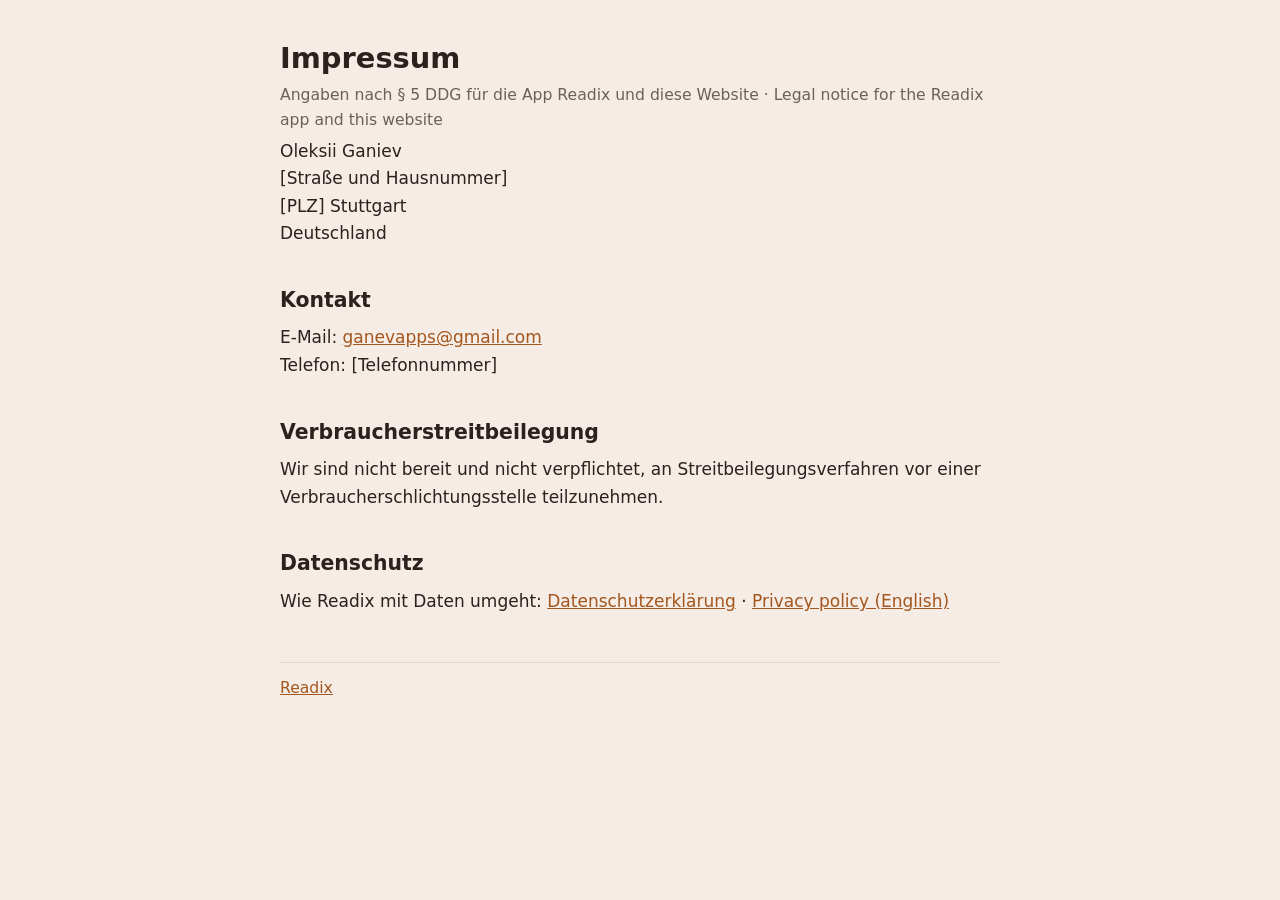
==== impressum.html @ 923783a9 "Add files via upload" ====
<!DOCTYPE html>
<html lang="de">
<head>
<meta charset="utf-8">
<meta name="viewport" content="width=device-width, initial-scale=1">
<title>Impressum – Readix</title>
<link rel="stylesheet" href="style.css">
</head>
<body>
<main>
<h1>Impressum</h1>
<p class="meta">Angaben nach § 5 DDG für die App Readix und diese Website · Legal notice for the Readix app and this website</p>

<!-- Vor dem Veröffentlichen: die Platzhalter in eckigen Klammern ersetzen. Eine Postfach-Adresse reicht nicht. -->
<address>
Oleksii Ganiev<br>
[Straße und Hausnummer]<br>
[PLZ] Stuttgart<br>
Deutschland
</address>

<h2>Kontakt</h2>
<p>E-Mail: <a href="mailto:ganevapps@gmail.com">ganevapps@gmail.com</a><br>
Telefon: [Telefonnummer]</p>

<h2>Verbraucherstreitbeilegung</h2>
<p>Wir sind nicht bereit und nicht verpflichtet, an Streitbeilegungsverfahren vor einer Verbraucherschlichtungsstelle teilzunehmen.</p>

<h2>Datenschutz</h2>
<p>Wie Readix mit Daten umgeht: <a href="privacy-de.html">Datenschutzerklärung</a> · <a href="privacy.html">Privacy policy (English)</a></p>

<footer><a href="index.html">Readix</a></footer>
</main>
</body>
</html>
---- style.css ----
/* Readix legal pages: plain, readable, no web fonts, no scripts, nothing loaded from elsewhere */
:root { color-scheme: light dark; --bg: #F4ECE5; --fg: #2B211D; --muted: #6E5F57; --line: #E2D5CB; --accent: #A4561E; }
@media (prefers-color-scheme: dark) { :root { --bg: #211917; --fg: #F1E7DF; --muted: #B8A79C; --line: #3A2E29; --accent: #F2B65A; } }
* { box-sizing: border-box; }
body { margin: 0; background: var(--bg); color: var(--fg); font: 17px/1.6 system-ui, -apple-system, "Segoe UI", Roboto, sans-serif; }
main { max-width: 760px; margin: 0 auto; padding: 28px 20px 64px; }
h1 { font-size: 1.7em; line-height: 1.25; margin: .4em 0 .2em; }
h2 { font-size: 1.2em; margin: 1.8em 0 .4em; }
p, li { margin: .4em 0; }
ul { padding-left: 1.3em; }
a { color: var(--accent); }
.meta { color: var(--muted); font-size: .92em; }
.langs { display: flex; flex-wrap: wrap; gap: 6px 14px; padding-bottom: 12px; border-bottom: 1px solid var(--line); font-size: .95em; }
.langs b { font-weight: 600; }
.box { border: 1px solid var(--line); border-radius: 12px; padding: 4px 16px; margin: 1em 0; }
address { font-style: normal; }
footer { margin-top: 3em; padding-top: 12px; border-top: 1px solid var(--line); color: var(--muted); font-size: .92em; }
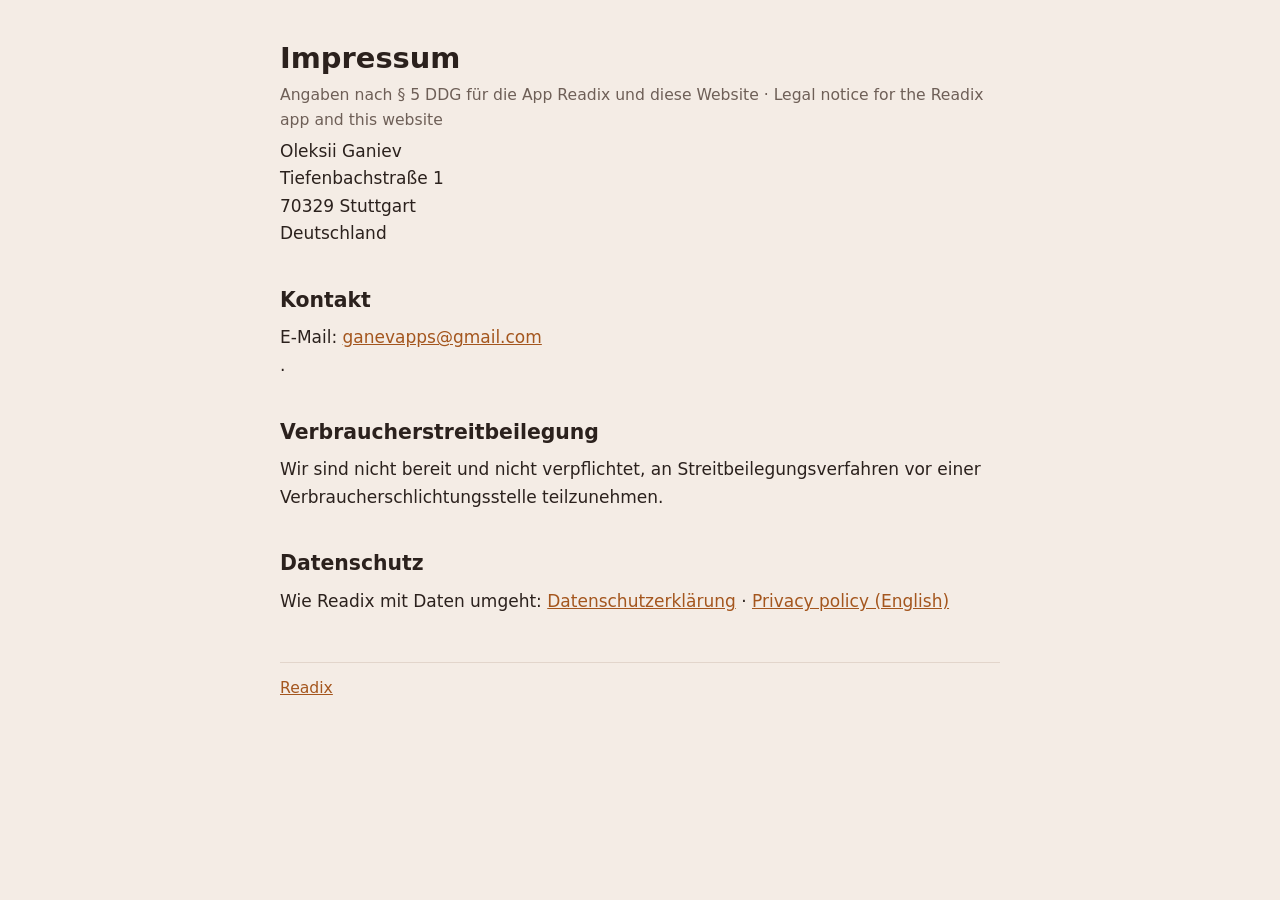
==== commit 9fb14e57: "Update impressum.html" ====
--- a/impressum.html
+++ b/impressum.html
@@ -14,14 +14,14 @@
 <!-- Vor dem Veröffentlichen: die Platzhalter in eckigen Klammern ersetzen. Eine Postfach-Adresse reicht nicht. -->
 <address>
 Oleksii Ganiev<br>
-[Straße und Hausnummer]<br>
-[PLZ] Stuttgart<br>
+Tiefenbachstraße 1 <br>
+70329 Stuttgart<br>
 Deutschland
 </address>
 
 <h2>Kontakt</h2>
 <p>E-Mail: <a href="mailto:ganevapps@gmail.com">ganevapps@gmail.com</a><br>
-Telefon: [Telefonnummer]</p>
+. </p>
 
 <h2>Verbraucherstreitbeilegung</h2>
 <p>Wir sind nicht bereit und nicht verpflichtet, an Streitbeilegungsverfahren vor einer Verbraucherschlichtungsstelle teilzunehmen.</p>
